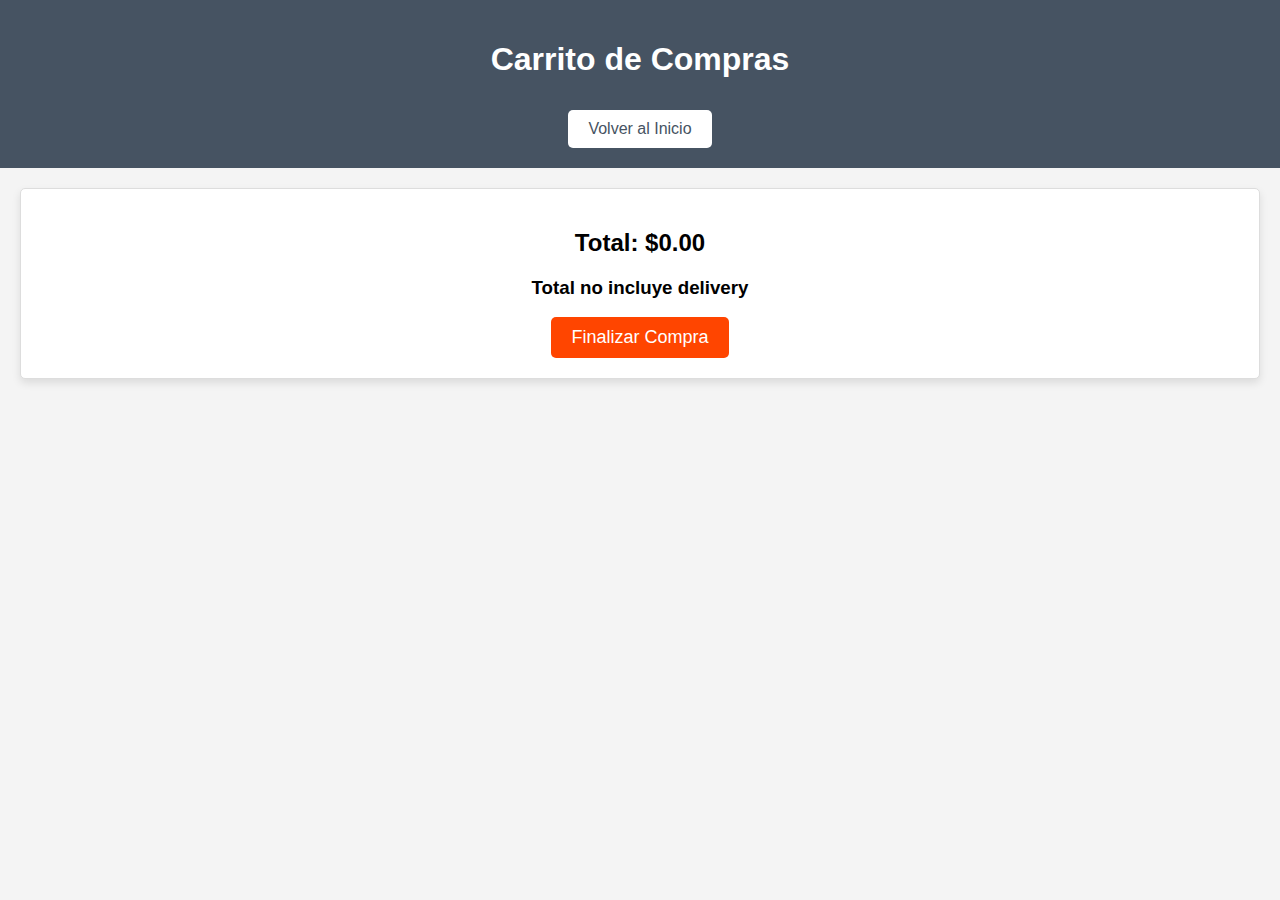
==== Carrito/carrito.html @ 442642e7 "Agregando las paginas faltantes" ====
<!DOCTYPE html>
<html lang="es">
<head>
  <meta charset="UTF-8">
  <meta name="viewport" content="width=device-width, initial-scale=1.0">
  <title>Carrito de Compras</title>
  <link rel="stylesheet" href="carrito.css">
</head>
<body>
  <header>
    <h1>Carrito de Compras</h1>
    <a href="/index.html" class="btn-back">Volver al Inicio</a>
  </header>

  <section id="cart-items">
    <!-- Aquí se mostrarán los productos del carrito -->
  </section>

  <footer>
    <div id="cart-total">
      <h2>Total: $<span id="total-price">0.00</span></h2>
      <h3>Total no incluye delivery</h3>
      <button id="checkout-btn">Finalizar Compra</button>
    </div>
  </footer>

  <script src="carrito.js"></script>
</body>
</html>
---- Carrito/carrito.css ----
body {
  font-family: Arial, sans-serif;
  margin: 0;
  padding: 0;
  background-color: #f4f4f4;
}

header {
  background-color: #465362;
  color: white;
  padding: 20px;
  text-align: center;
}

.btn-back {
  display: inline-block;
  margin-top: 10px;
  color: #465362;
  background-color: #ffffff;
  padding: 10px 20px;
  text-decoration: none;
  border-radius: 5px;
}

#cart-items {
  margin: 20px;
}

.cart-item {
  background-color: white;
  border: 1px solid #ddd;
  border-radius: 5px;
  margin: 10px 0;
  padding: 20px;
  display: flex;
  justify-content: space-between;
  align-items: center;
  box-shadow: 0 4px 8px rgba(0, 0, 0, 0.1);
}

.cart-item img {
  width: 100px;
  height: 100px;
  object-fit: cover;
  border-radius: 5px;
}

.cart-item h3 {
  margin: 0;
  flex: 1;
  font-size: 0.8rem;
}

.cart-item p {
  margin: 5px 0;
}

.cart-item button {
  background-color: #ff4500;
  color: white;
  border: none;
  padding: 5px 10px;
  border-radius: 5px;
  cursor: pointer;
  font-size: 14px;
}

.cart-item button:hover {
  background-color: #e63900;
}

#cart-total {
  background-color: #fff;
  padding: 20px;
  margin: 20px;
  border: 1px solid #ddd;
  border-radius: 5px;
  box-shadow: 0 4px 8px rgba(0, 0, 0, 0.1);
  text-align: center;
}

#checkout-btn {
  background-color: #ff4500;
  color: white;
  border: none;
  padding: 10px 20px;
  border-radius: 5px;
  cursor: pointer;
  font-size: 18px;
}

#checkout-btn:hover {
  background-color: #e63900;
}
input {
    width: 2rem;
}

@media (max-width: 500px) {
    .cart-item img{
        width: 4rem;
        height: 4rem;
    }
}
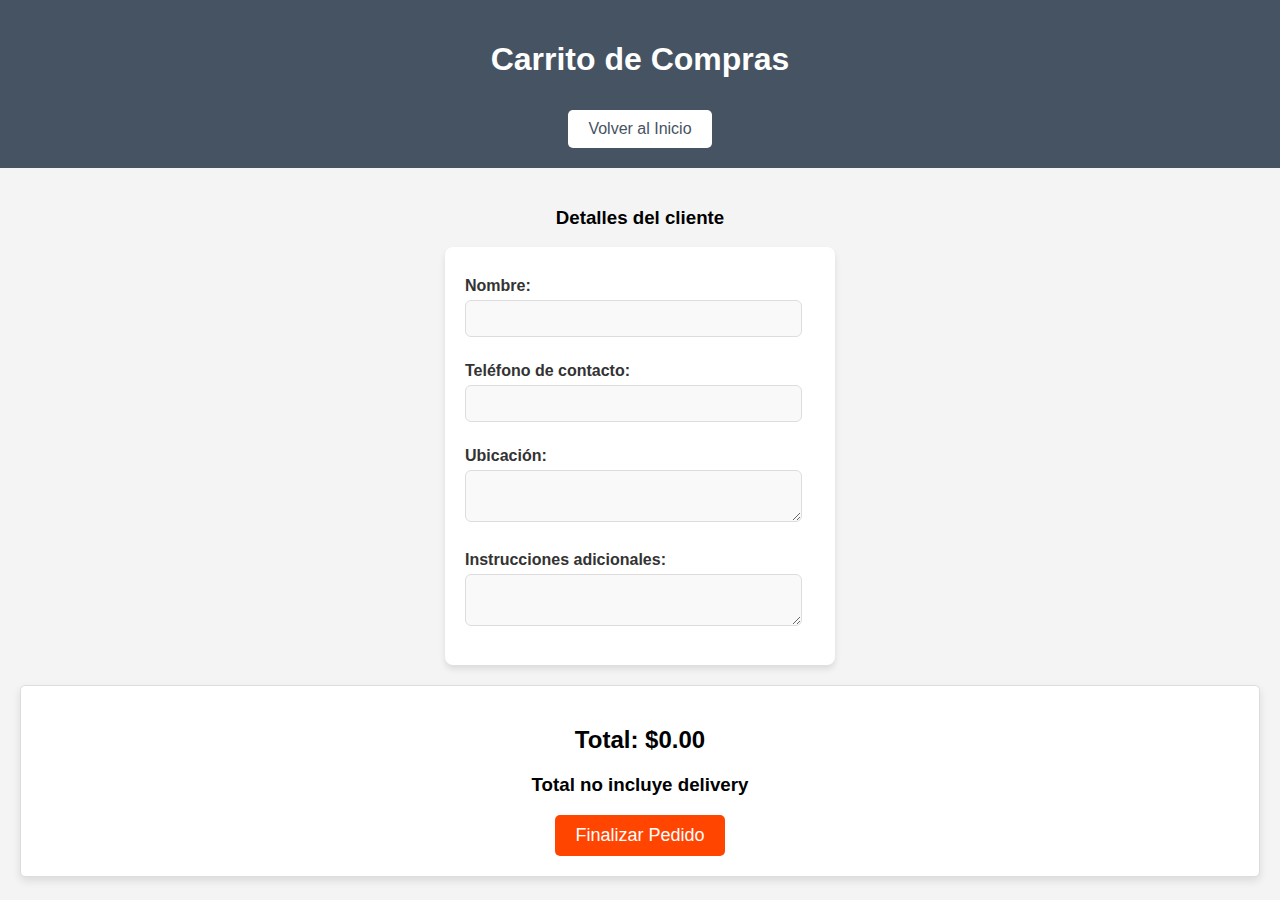
==== commit b3c6a6a4: "Agregando fomrulario de cliente" ====
--- a/Carrito/carrito.html
+++ b/Carrito/carrito.html
@@ -16,11 +16,30 @@
     <!-- Aquí se mostrarán los productos del carrito -->
   </section>
 
+   <!-- Formulario para datos del cliente -->
+    <section class="datos-cli">
+        <h3>Detalles del cliente</h3>
+        <form id="order-form">
+            <label for="nombre">Nombre:</label>
+            <input type="text" id="nombre" required><br>
+
+            <label for="telefono">Teléfono de contacto:</label>
+            <input type="tel" id="telefono" required><br>
+
+            <label for="ubicacion">Ubicación:</label>
+            <textarea id="ubicacion" required></textarea><br>
+
+            <label for="instrucciones">Instrucciones adicionales:</label>
+            <textarea id="instrucciones"></textarea><br>
+        </form>
+    </section>
+    
+
   <footer>
     <div id="cart-total">
       <h2>Total: $<span id="total-price">0.00</span></h2>
       <h3>Total no incluye delivery</h3>
-      <button id="checkout-btn">Finalizar Compra</button>
+      <button type="button" id="checkout-btn">Finalizar Pedido</button>
     </div>
   </footer>
 
--- a/Carrito/carrito.css
+++ b/Carrito/carrito.css
@@ -96,6 +96,63 @@
     width: 2rem;
 }
 
+
+/*Formulario de datos del cliente*/
+.datos-cli {
+  width: 100%;
+  display: flex;
+  flex-direction: column;
+  align-items: center;
+}
+#order-form {
+  width: 100%;
+  max-width: 350px;
+  background-color: #fff;
+  padding: 20px;
+  border-radius: 8px;
+  box-shadow: 0 4px 6px rgba(0, 0, 0, 0.1);
+}
+
+#order-form label {
+  font-weight: bold;
+  margin-top: 10px;
+  display: block;
+  color: #333;
+}
+
+#order-form input,
+#order-form textarea {
+  width: 90%;
+  padding: 10px;
+  margin-top: 5px;
+  margin-bottom: 15px;
+  border: 1px solid #ddd;
+  border-radius: 6px;
+  background-color: #f9f9f9;
+  transition: border-color 0.3s;
+}
+
+#order-form input:focus,
+#order-form textarea:focus {
+  border-color: #3498db;
+}
+
+#order-form button {
+  width: 100%;
+  background-color: #3498db;
+  color: #fff;
+  border: none;
+  padding: 12px 0;
+  border-radius: 6px;
+  font-size: 16px;
+  cursor: pointer;
+  transition: background-color 0.3s;
+}
+
+#order-form button:hover {
+  background-color: #2980b9;
+}
+
 @media (max-width: 500px) {
     .cart-item img{
         width: 4rem;
